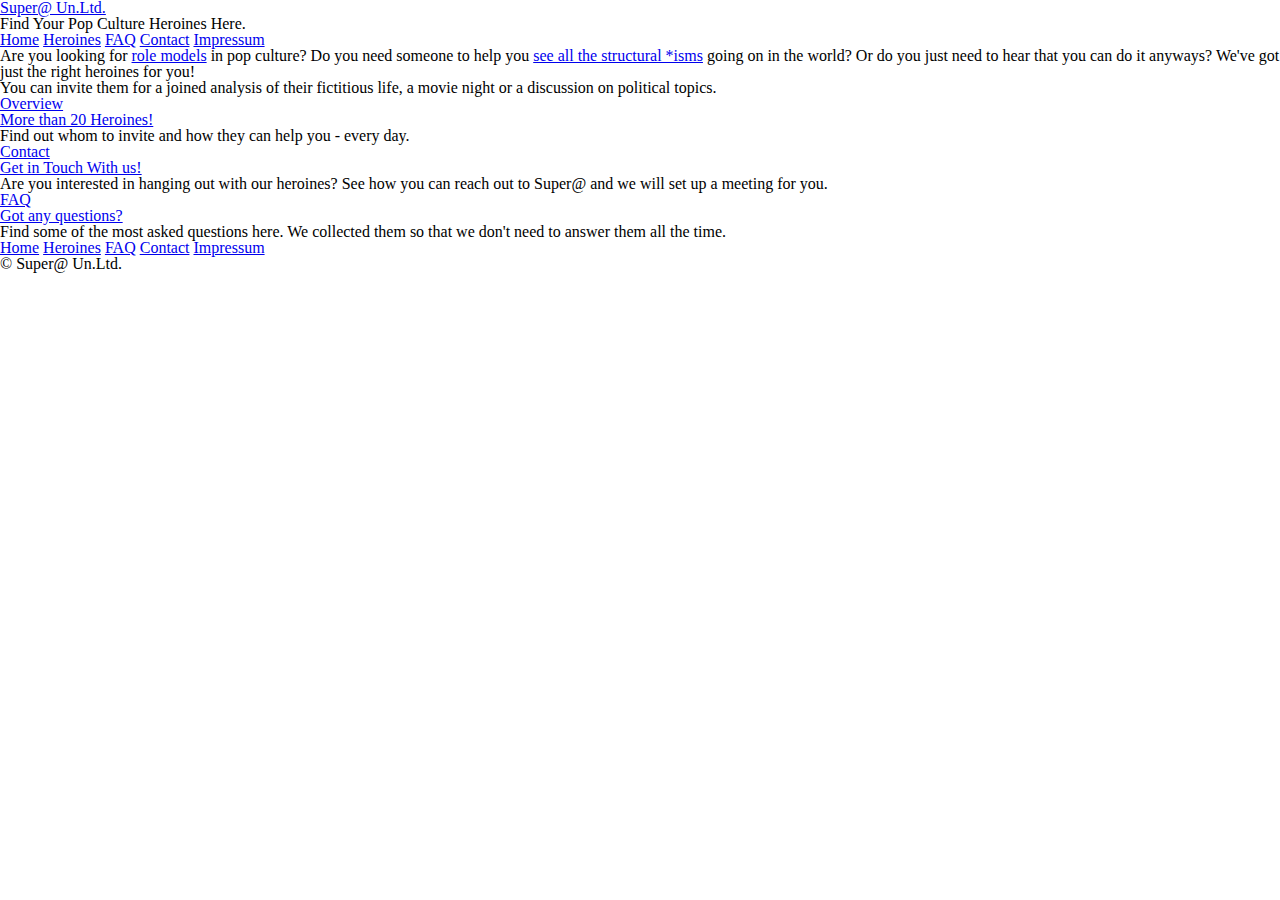
==== 2.Aufgabe/index.html @ 9f664d8e "Create initial page setup" ====
<!DOCTYPE html>
<html lang="en">
  <head>
    <meta charset="UTF-8">
    <title>Super@ Un.Ltd.</title>
    <link rel="stylesheet" href="assets/stylesheets/main.css">
  </head>
  <body>
    <header>
      <h1><a href="index.html">Super@ Un.Ltd.</a></h1>
      <h2>Find Your Pop Culture Heroines Here.</h2>
      <nav>
        <a href="index.html">Home</a>
        <a href="heroines.html">Heroines</a>
        <a href="faq.html">FAQ</a>
        <a href="contact.html">Contact</a>
        <a href="impressum.html">Impressum</a>
      </nav>
    </header>
    <section>
      <p>Are you looking for <a href="heroines.html"><strong>role models</strong></a> in pop culture? Do you need someone to help you <a href="https://en.wikipedia.org/wiki/Intersectionality"><strong>see all the structural *isms</strong></a> going on in the world? Or do you just need to hear that <strong>you can do it anyways</strong>? We've got just the right heroines for you!</p>
      <p>You can invite them for a joined analysis of their fictitious life, a movie night or a discussion on political topics.</p>
    </section>
    <section>
      <section>
        <a href="heroines.html">
          <h5>Overview</h5>
          <h3>More than 20 Heroines!</h3>
        </a>
        <p>Find out whom to invite and how they can help you - every day.</p>
      </section>
      <section>
        <a href="contact.html">
          <h5>Contact</h5>
          <h3>Get in Touch With us!</h3>
        </a>
        <p>Are you interested in hanging out with our heroines? See how you can reach out to Super@ and we will set up a meeting for you.</p>
      </section>
      <section>
        <a href="faq.html">
          <h5>FAQ</h5>
          <h3>Got any questions?</h3>
        </a>
        <p>Find some of the most asked questions here. We collected them so that we don't need to answer them all the time.</p>
      </section>
    </section>
    <footer>
      <nav>
        <a href="index.html">Home</a>
        <a href="heroines.html">Heroines</a>
        <a href="faq.html">FAQ</a>
        <a href="contact.html">Contact</a>
        <a href="impressum.html">Impressum</a>
      </nav>
      <small>&copy; Super@ Un.Ltd.</small>
    </footer>
  </body>
</html>
---- 2.Aufgabe/assets/stylesheets/main.css ----
/* http://meyerweb.com/eric/tools/css/reset/
v2.0 | 20110126
License: none (public domain)
*/

html, body, div, span, applet, object, iframe,
h1, h2, h3, h4, h5, h6, p, blockquote, pre,
a, abbr, acronym, address, big, cite, code,
del, dfn, em, img, ins, kbd, q, s, samp,
small, strike, strong, sub, sup, tt, var,
b, u, i, center,
dl, dt, dd, ol, ul, li,
fieldset, form, label, legend,
table, caption, tbody, tfoot, thead, tr, th, td,
article, aside, canvas, details, embed,
figure, figcaption, footer, header, hgroup,
menu, nav, output, ruby, section, summary,
time, mark, audio, video {
  margin: 0;
  padding: 0;
  border: 0;
  font-size: 100%;
  font: inherit;
  vertical-align: baseline;
}
/* HTML5 display-role reset for older browsers */
article, aside, details, figcaption, figure,
footer, header, hgroup, menu, nav, section {
  display: block;
}
body {
  line-height: 1;
}
ol, ul {
  list-style: none;
}
blockquote, q {
  quotes: none;
}
blockquote:before, blockquote:after,
q:before, q:after {
  content: '';
  content: none;
}
table {
  border-collapse: collapse;
  border-spacing: 0;
}
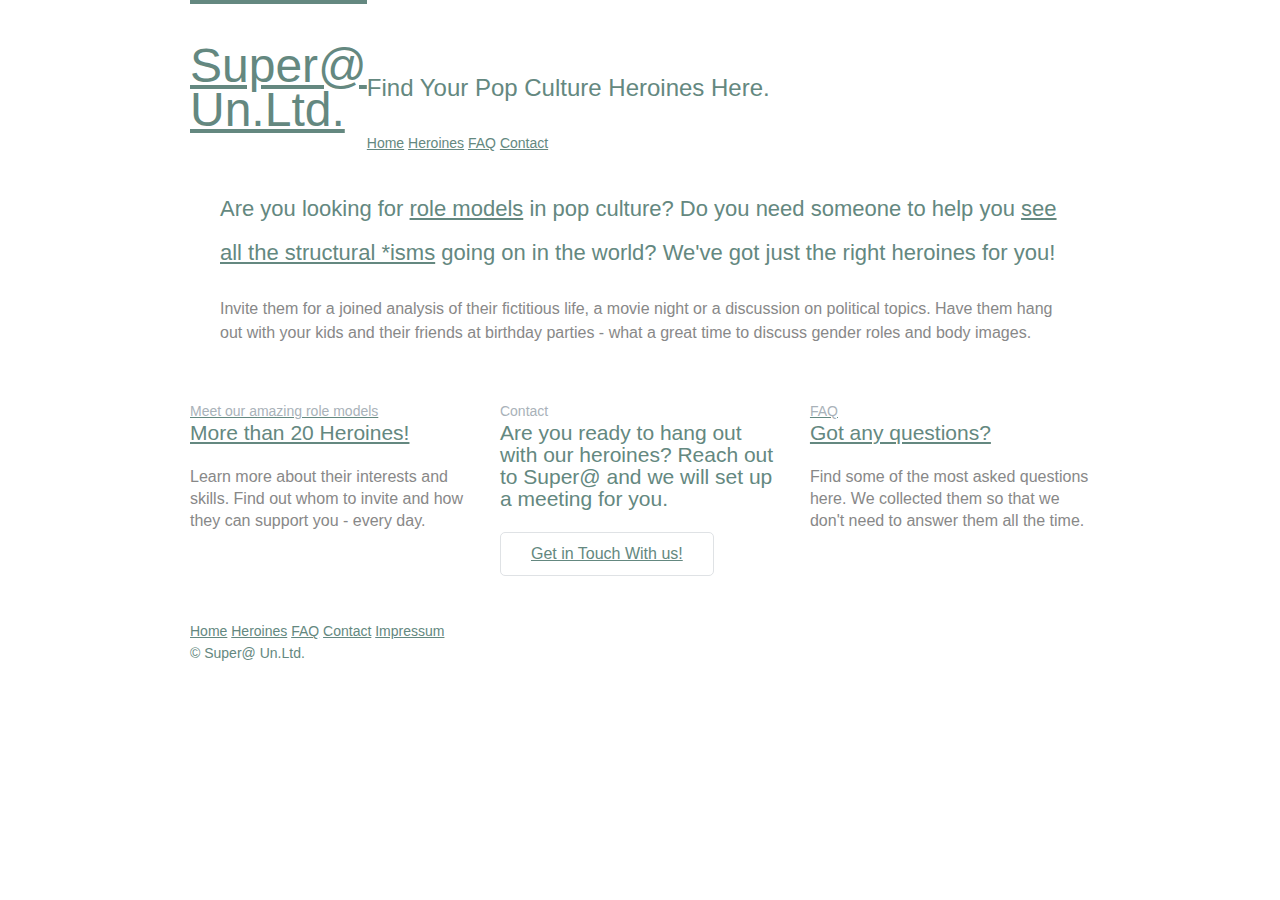
==== commit bcb38f68: "Save inbetween" ====
--- a/2.Aufgabe/index.html
+++ b/2.Aufgabe/index.html
@@ -6,37 +6,32 @@
     <link rel="stylesheet" href="assets/stylesheets/main.css">
   </head>
   <body>
-    <header>
-      <h1><a href="index.html">Super@ Un.Ltd.</a></h1>
-      <h2>Find Your Pop Culture Heroines Here.</h2>
-      <nav>
+    <header class="container group">
+      <h1 class="logo"><a href="index.html">Super@ <br> Un.Ltd.</a></h1>
+      <h2 class="tagline">Find Your Pop Culture Heroines Here.</h2>
+      <nav class="primary-nav">
         <a href="index.html">Home</a>
         <a href="heroines.html">Heroines</a>
         <a href="faq.html">FAQ</a>
         <a href="contact.html">Contact</a>
-        <a href="impressum.html">Impressum</a>
       </nav>
     </header>
-    <section>
-      <p>Are you looking for <a href="heroines.html"><strong>role models</strong></a> in pop culture? Do you need someone to help you <a href="https://en.wikipedia.org/wiki/Intersectionality"><strong>see all the structural *isms</strong></a> going on in the world? Or do you just need to hear that <strong>you can do it anyways</strong>? We've got just the right heroines for you!</p>
-      <p>You can invite them for a joined analysis of their fictitious life, a movie night or a discussion on political topics.</p>
+    <section class="container heroines">
+      <h2>Are you looking for <a href="heroines.html"><strong>role models</strong></a> in pop culture? Do you need someone to help you <a href="https://en.wikipedia.org/wiki/Intersectionality" target="_blank"><strong>see all the structural *isms</strong></a> going on in the world? We've got just the right heroines for you!</h2>
+      <p>Invite them for a joined analysis of their fictitious life, a movie night or a discussion on political topics. Have them hang out with your kids and their friends at birthday parties - what a great time to discuss gender roles and body images.</p>
     </section>
-    <section>
-      <section>
+    <section class="grid">
+      <section class="teaser col-1-3">
         <a href="heroines.html">
-          <h5>Overview</h5>
+          <h5>Meet our amazing role models</h5>
           <h3>More than 20 Heroines!</h3>
         </a>
-        <p>Find out whom to invite and how they can help you - every day.</p>
-      </section>
-      <section>
-        <a href="contact.html">
-          <h5>Contact</h5>
-          <h3>Get in Touch With us!</h3>
-        </a>
-        <p>Are you interested in hanging out with our heroines? See how you can reach out to Super@ and we will set up a meeting for you.</p>
-      </section>
-      <section>
+        <p>Learn more about their interests and skills. Find out whom to invite and how they can support you - every day.</p>
+      </section><section class="col-1-3">
+        <h5>Contact</h5>
+        <h3>Are you ready to hang out with our heroines? Reach out to Super@ and we will set up a meeting for you.</h3>
+        <a href="contact.html" class="btn btn-alt">Get in Touch With us!</a>
+      </section><section class="teaser col-1-3">
         <a href="faq.html">
           <h5>FAQ</h5>
           <h3>Got any questions?</h3>
@@ -44,7 +39,7 @@
         <p>Find some of the most asked questions here. We collected them so that we don't need to answer them all the time.</p>
       </section>
     </section>
-    <footer>
+    <footer class="primary-footer container group">
       <nav>
         <a href="index.html">Home</a>
         <a href="heroines.html">Heroines</a>
--- a/2.Aufgabe/assets/stylesheets/main.css
+++ b/2.Aufgabe/assets/stylesheets/main.css
@@ -46,3 +46,164 @@
   border-collapse: collapse;
   border-spacing: 0;
 }
+
+/* GRID */
+
+*,
+*:before,
+*:after {
+  -webkit-box-sizing: border-box;
+  -moz-box-sizing: border-box;
+  box-sizing: border-box;
+}
+.container,
+.grid {
+  margin: 0 auto;
+  width: 960px;
+}
+.container {
+  padding-left: 30px;
+  padding-right: 30px;
+}
+.col-1-3 {
+  width: 33.33%;
+}
+.col-2-3 {
+  width: 66.66%;
+}
+.col-1-3,
+.col-2-3 {
+  display: inline-block;
+  vertical-align: top;
+}
+.grid,
+.col-1-3,
+.col-2-3 {
+  padding-left: 15px;
+  padding-right: 15px;
+}
+
+/* TYPOGRAPHY */
+
+h1, h2, h3, h4, h6, p {
+  margin-bottom: 22px;
+}
+h1, h2, h3, h4 {
+  color: #648880;
+}
+h1 {
+  font-size: 36px;
+  line-height: 44px;
+}
+h2 {
+  font-size: 24px;
+  line-height: 44px;
+}
+h3 {
+  font-size: 21px;
+}
+h4 {
+  font-size: 18px;
+}
+h5 {
+  color: #a9b2b9;
+  font-size: 14px;
+  font-weight: 400;
+}
+strong {
+  font-weight: 400;
+}
+cite, em {
+  font-style: italic;
+}
+
+/* LINKS */
+
+a:hover {
+  color: #a9b2b9;
+}
+a {
+  color: #648880;
+}
+
+/* BUTTONS */
+
+.btn {
+  border-radius: 5px;
+  display: inline-block;
+  margin: 0;
+}
+.btn-alt {
+    border: 1px solid #dfe2e5;
+    padding: 10px 30px;
+}
+
+/* INDEX / HOME */
+
+.heroines {
+  line-height: 24px;
+  padding: 11px 60px 33px 60px;
+}
+.heroines h2 {
+  font-size: 22px;
+}
+.heroines p {
+  font-size: 16px;
+}
+
+
+/* CLEARFIX */
+
+.group:before,
+.group:after {
+  content: "";
+  display: table;
+}
+.group:after {
+  clear: both;
+}
+.group {
+  clear: both;
+  *zoom: 1;
+}
+
+/* PRIMARY HEADER */
+
+.logo {
+  border-top: 4px solid #648880;
+  float: left;
+  font-size: 48px;
+  line-height: 44px;
+  padding: 40px 0 22px 0;
+}
+.tagline {
+  margin: 66px 0 22px 0;
+}
+.primary-nav {
+  font-size: 14px;
+  font-weight: 400;
+}
+
+/* PRIMARY FOOTER */
+
+.primary-footer {
+  color: #648880;
+  font-size: 14px;
+  padding-bottom: 44px;
+  padding-top: 44px;
+}
+.primary-footer small {
+  float: left;
+  font-weight: 400;
+}
+
+/* CUSTOM STYLES */
+
+body {
+  color: #888;
+  font: 300 16px/22px "Open Sans", "Helvetica Neue", Helvetica, Arial, sans-serif;
+}
+
+.teaser a:hover h3 {
+  color: #a9b2b9;
+}
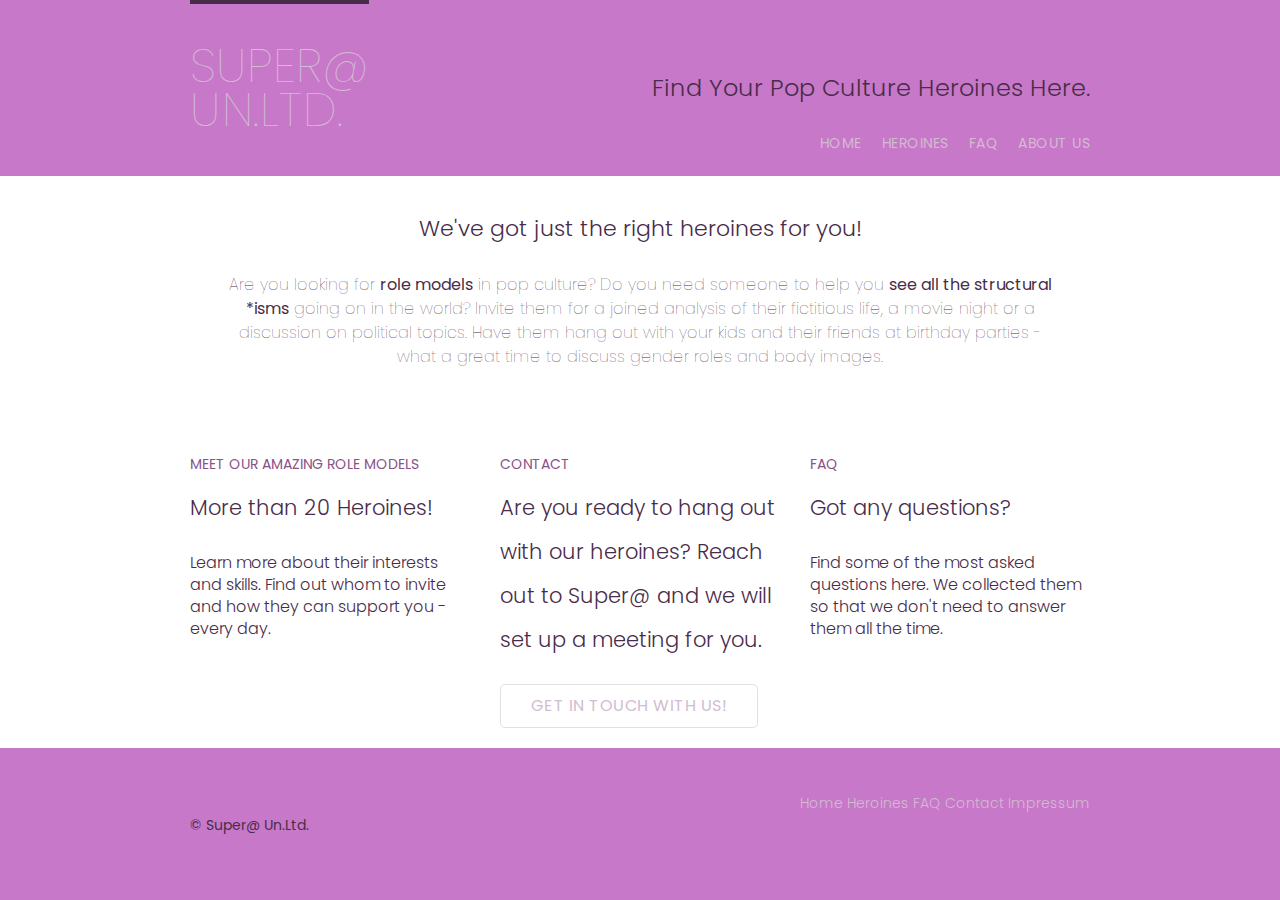
==== commit 91f77ce6: "I just dont know how to pretty." ====
--- a/2.Aufgabe/index.html
+++ b/2.Aufgabe/index.html
@@ -4,43 +4,50 @@
     <meta charset="UTF-8">
     <title>Super@ Un.Ltd.</title>
     <link rel="stylesheet" href="assets/stylesheets/main.css">
+    <link href='https://fonts.googleapis.com/css?family=Poppins:400,300' rel='stylesheet' type='text/css'>
   </head>
   <body>
-    <header class="container group">
+    <header class="primary-header container group">
       <h1 class="logo"><a href="index.html">Super@ <br> Un.Ltd.</a></h1>
       <h2 class="tagline">Find Your Pop Culture Heroines Here.</h2>
-      <nav class="primary-nav">
-        <a href="index.html">Home</a>
-        <a href="heroines.html">Heroines</a>
-        <a href="faq.html">FAQ</a>
-        <a href="contact.html">Contact</a>
+      <nav class="nav primary-nav">
+        <ul>
+          <li><a href="index.html">Home</a></li><!--
+          --><li><a href="heroines.html">Heroines</a></li><!--
+          --><li><a href="faq.html">FAQ</a></li><!--
+          --><li><a href="about.html">About Us</a></li>
+        </ul>
       </nav>
     </header>
-    <section class="container heroines">
-      <h2>Are you looking for <a href="heroines.html"><strong>role models</strong></a> in pop culture? Do you need someone to help you <a href="https://en.wikipedia.org/wiki/Intersectionality" target="_blank"><strong>see all the structural *isms</strong></a> going on in the world? We've got just the right heroines for you!</h2>
-      <p>Invite them for a joined analysis of their fictitious life, a movie night or a discussion on political topics. Have them hang out with your kids and their friends at birthday parties - what a great time to discuss gender roles and body images.</p>
+    <section class="row-alt">
+      <div class="container heroines">
+        <h2>We've got just the right heroines for you!</h2>
+        <p>Are you looking for <a href="heroines.html"><strong>role models</strong></a> in pop culture? Do you need someone to help you <a href="https://en.wikipedia.org/wiki/Intersectionality" target="_blank"><strong>see all the structural *isms</strong></a> going on in the world? Invite them for a joined analysis of their fictitious life, a movie night or a discussion on political topics. Have them hang out with your kids and their friends at birthday parties - what a great time to discuss gender roles and body images.</p>
+      </div>
     </section>
-    <section class="grid">
-      <section class="teaser col-1-3">
-        <a href="heroines.html">
-          <h5>Meet our amazing role models</h5>
-          <h3>More than 20 Heroines!</h3>
-        </a>
-        <p>Learn more about their interests and skills. Find out whom to invite and how they can support you - every day.</p>
-      </section><section class="col-1-3">
-        <h5>Contact</h5>
-        <h3>Are you ready to hang out with our heroines? Reach out to Super@ and we will set up a meeting for you.</h3>
-        <a href="contact.html" class="btn btn-alt">Get in Touch With us!</a>
-      </section><section class="teaser col-1-3">
-        <a href="faq.html">
-          <h5>FAQ</h5>
-          <h3>Got any questions?</h3>
-        </a>
-        <p>Find some of the most asked questions here. We collected them so that we don't need to answer them all the time.</p>
-      </section>
+    <section class="row">
+      <div class="grid">
+        <section class="teaser col-1-3">
+          <a href="heroines.html">
+            <h5>Meet our amazing role models</h5>
+            <h3>More than 20 Heroines!</h3>
+          </a>
+          <p>Learn more about their interests and skills. Find out whom to invite and how they can support you - every day.</p>
+        </section><section class="col-1-3">
+          <h5>Contact</h5>
+          <h3>Are you ready to hang out with our heroines? Reach out to Super@ and we will set up a meeting for you.</h3>
+          <a href="contact.html" class="btn btn-alt">Get in Touch With us!</a>
+        </section><section class="teaser col-1-3">
+          <a href="faq.html">
+            <h5>FAQ</h5>
+            <h3>Got any questions?</h3>
+          </a>
+          <p>Find some of the most asked questions here. We collected them so that we don't need to answer them all the time.</p>
+        </section>
+      </div>
     </section>
     <footer class="primary-footer container group">
-      <nav>
+      <nav class="nav">
         <a href="index.html">Home</a>
         <a href="heroines.html">Heroines</a>
         <a href="faq.html">FAQ</a>
--- a/2.Aufgabe/assets/stylesheets/main.css
+++ b/2.Aufgabe/assets/stylesheets/main.css
@@ -89,7 +89,7 @@
   margin-bottom: 22px;
 }
 h1, h2, h3, h4 {
-  color: #648880;
+  color: #492C49;
 }
 h1 {
   font-size: 36px;
@@ -101,14 +101,17 @@
 }
 h3 {
   font-size: 21px;
+  line-height: 44px;
 }
 h4 {
   font-size: 18px;
 }
 h5 {
-  color: #a9b2b9;
+  color: #895289;
   font-size: 14px;
   font-weight: 400;
+  text-transform: uppercase;
+  line-height: 44px;
 }
 strong {
   font-weight: 400;
@@ -119,38 +122,52 @@
 
 /* LINKS */
 
+a {
+  color: #492C49;
+  text-decoration: none;
+}
 a:hover {
-  color: #a9b2b9;
-}
-a {
-  color: #648880;
+  color: #895289;
+}
+.teaser a:hover h3 {
+  color: #895289;
 }
 
 /* BUTTONS */
 
 .btn {
   border-radius: 5px;
+  color: #D2BCD2;
+  cursor: pointer;
   display: inline-block;
+  font-weight: 400;
+  letter-spacing: .5px;
   margin: 0;
+  text-transform: uppercase;
 }
 .btn-alt {
     border: 1px solid #dfe2e5;
     padding: 10px 30px;
 }
+.btn-alt:hover {
+  background: #dfe2e5;
+  color: #492C49;
+}
 
 /* INDEX / HOME */
 
 .heroines {
   line-height: 24px;
-  padding: 11px 60px 33px 60px;
+  padding: 11px 60px 11px 60px;
+  text-align: center;
 }
 .heroines h2 {
   font-size: 22px;
 }
 .heroines p {
   font-size: 16px;
-}
-
+  font-weight: 100;
+}
 
 /* CLEARFIX */
 
@@ -167,27 +184,59 @@
   *zoom: 1;
 }
 
+/* ROWS */
+
+.row {
+  background: #fff;
+  min-width: 960px;
+  padding: 20px 0 20px 0;
+}
+.row,
+.row-alt {
+  min-width: 960px;
+}
+.row-alt {
+   background: #fff;
+   padding: 20px 0 20px 0;
+ }
+
 /* PRIMARY HEADER */
 
 .logo {
-  border-top: 4px solid #648880;
+  border-top: 4px solid #492C49;
   float: left;
   font-size: 48px;
+  font-weight: 100;
+  letter-spacing: .5px;
   line-height: 44px;
   padding: 40px 0 22px 0;
+  text-transform: uppercase;
 }
 .tagline {
+  color: #492C49;
   margin: 66px 0 22px 0;
+  text-align: right;
 }
 .primary-nav {
   font-size: 14px;
   font-weight: 400;
+  letter-spacing: .5px;
+  text-transform: uppercase;
+  text-align: right;
+}
+.primary-header a,
+.primary-footer a {
+  color: #D2BCD2;
+}
+.primary-header a:hover,
+.primary-footer a:hover {
+  color: #492C49;
 }
 
 /* PRIMARY FOOTER */
 
 .primary-footer {
-  color: #648880;
+  color: #492C49;
   font-size: 14px;
   padding-bottom: 44px;
   padding-top: 44px;
@@ -197,13 +246,37 @@
   font-weight: 400;
 }
 
+/* NAVIGATION */
+
+.nav {
+  text-align: right;
+}
+.nav li {
+  display: inline-block;
+  margin: 0 10px;
+  vertical-align: top;
+}
+.nav li:last-child {
+  margin-right: 0;
+}
+
 /* CUSTOM STYLES */
 
 body {
-  color: #888;
-  font: 300 16px/22px "Open Sans", "Helvetica Neue", Helvetica, Arial, sans-serif;
-}
-
-.teaser a:hover h3 {
-  color: #a9b2b9;
-}
+  background: #C878C9;
+  color: #492C49;
+  font: 300 16px/22px "Poppins", "Helvetica Neue", Helvetica, Arial, sans-serif;
+}
+
+/* HEROINES */
+
+.heroine-info {
+  border: 1px solid #492C49;
+  border-radius: 5px;
+  margin-top: 88px;
+  padding: 22px 0;
+  text-align: center;
+}
+.heroine {
+  margin-bottom: 44px;
+}
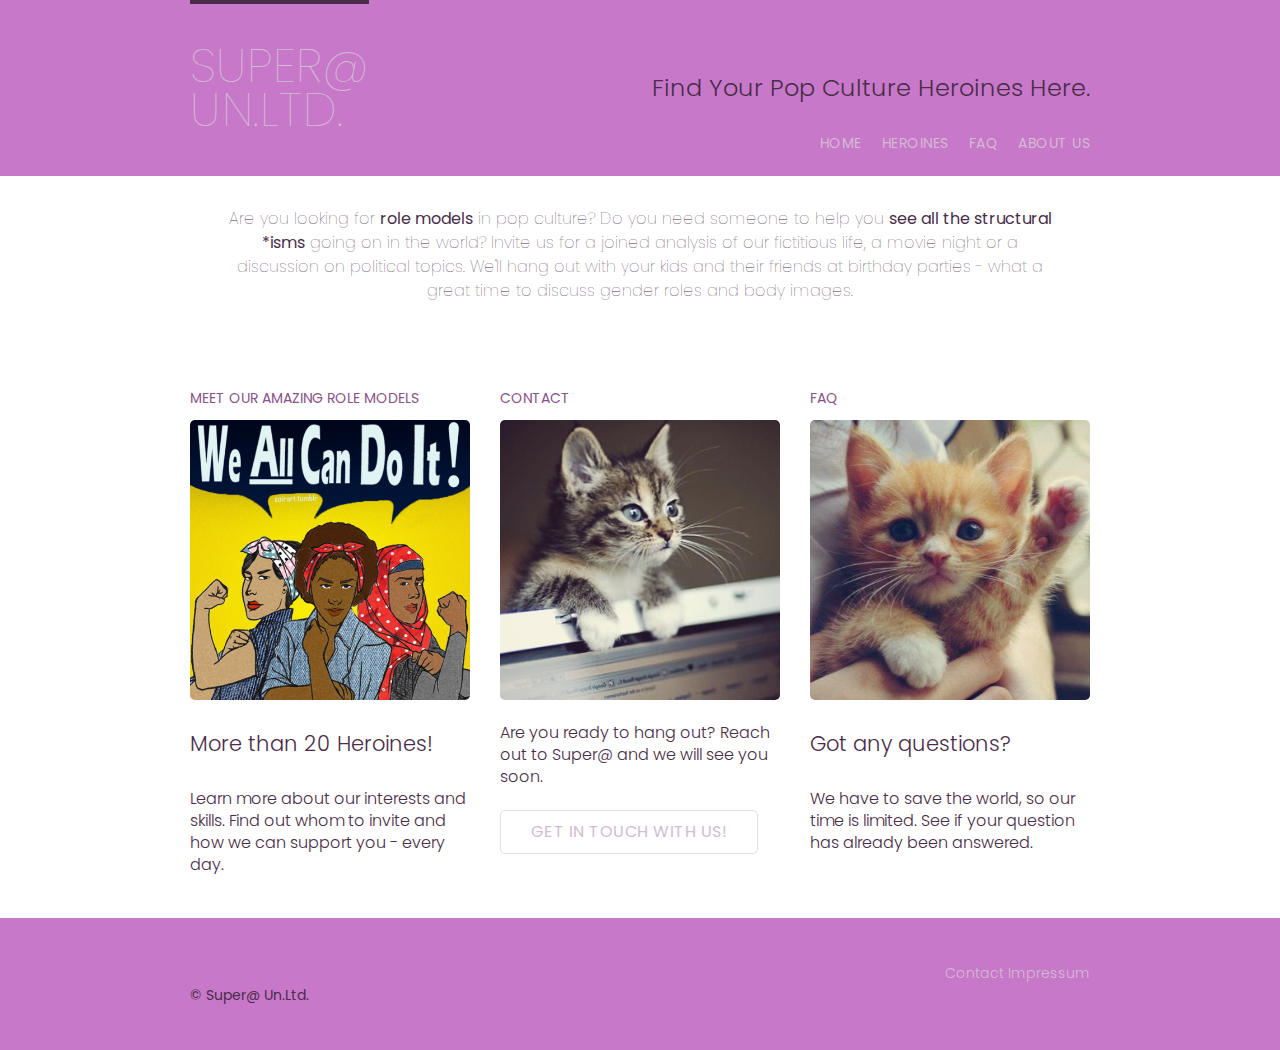
==== commit be080f6d: "Include Map for Impressum" ====
--- a/2.Aufgabe/index.html
+++ b/2.Aufgabe/index.html
@@ -21,36 +21,35 @@
     </header>
     <section class="row-alt">
       <div class="container heroines">
-        <h2>We've got just the right heroines for you!</h2>
-        <p>Are you looking for <a href="heroines.html"><strong>role models</strong></a> in pop culture? Do you need someone to help you <a href="https://en.wikipedia.org/wiki/Intersectionality" target="_blank"><strong>see all the structural *isms</strong></a> going on in the world? Invite them for a joined analysis of their fictitious life, a movie night or a discussion on political topics. Have them hang out with your kids and their friends at birthday parties - what a great time to discuss gender roles and body images.</p>
+        <p>Are you looking for <a href="heroines.html"><strong>role models</strong></a> in pop culture? Do you need someone to help you <a href="https://en.wikipedia.org/wiki/Intersectionality" target="_blank"><strong>see all the structural *isms</strong></a> going on in the world? Invite us for a joined analysis of our fictitious life, a movie night or a discussion on political topics. We'll hang out with your kids and their friends at birthday parties - what a great time to discuss gender roles and body images.</p>
       </div>
     </section>
     <section class="row">
       <div class="grid">
         <section class="teaser col-1-3">
+          <h5>Meet our amazing role models</h5>
           <a href="heroines.html">
-            <h5>Meet our amazing role models</h5>
+            <img src="assets/images/home/we_can_do_it1.png" alt="Yes We Can">
             <h3>More than 20 Heroines!</h3>
           </a>
-          <p>Learn more about their interests and skills. Find out whom to invite and how they can support you - every day.</p>
-        </section><section class="col-1-3">
+          <p>Learn more about our interests and skills. Find out whom to invite and how we can support you - every day.</p>
+        </section><section class="teaser col-1-3">
           <h5>Contact</h5>
-          <h3>Are you ready to hang out with our heroines? Reach out to Super@ and we will set up a meeting for you.</h3>
+          <img src="assets/images/home/contact1.jpg" alt="Contact">
+          <p>Are you ready to hang out? Reach out to Super@ and we will see you soon.</p>
           <a href="contact.html" class="btn btn-alt">Get in Touch With us!</a>
         </section><section class="teaser col-1-3">
+          <h5>FAQ</h5>
           <a href="faq.html">
-            <h5>FAQ</h5>
+            <img src="assets/images/home/faq1.jpg" alt="Frequently Asked Questions">
             <h3>Got any questions?</h3>
           </a>
-          <p>Find some of the most asked questions here. We collected them so that we don't need to answer them all the time.</p>
+          <p>We have to save the world, so our time is limited. See if your question has already been answered.</p>
         </section>
       </div>
     </section>
     <footer class="primary-footer container group">
       <nav class="nav">
-        <a href="index.html">Home</a>
-        <a href="heroines.html">Heroines</a>
-        <a href="faq.html">FAQ</a>
         <a href="contact.html">Contact</a>
         <a href="impressum.html">Impressum</a>
       </nav>
--- a/2.Aufgabe/assets/stylesheets/main.css
+++ b/2.Aufgabe/assets/stylesheets/main.css
@@ -168,6 +168,12 @@
   font-size: 16px;
   font-weight: 100;
 }
+.teaser img {
+  border-radius: 5px;
+  display: block;
+  margin-bottom: 22px;
+  max-width: 100%
+}
 
 /* CLEARFIX */
 
@@ -271,12 +277,27 @@
 /* HEROINES */
 
 .heroine-info {
-  border: 1px solid #492C49;
+  border: 1px solid #895289;
   border-radius: 5px;
   margin-top: 88px;
   padding: 22px 0;
   text-align: center;
 }
+.heroine-info img {
+  border-radius: 5px;
+  height: 200px;
+  margin: 0 0 22px 0;
+  vertical-align: top;
+}
 .heroine {
   margin-bottom: 44px;
 }
+
+/* VENUE */
+
+.venue {
+  margin-bottom: 22px;
+}
+.map {
+  height: 264px;
+}
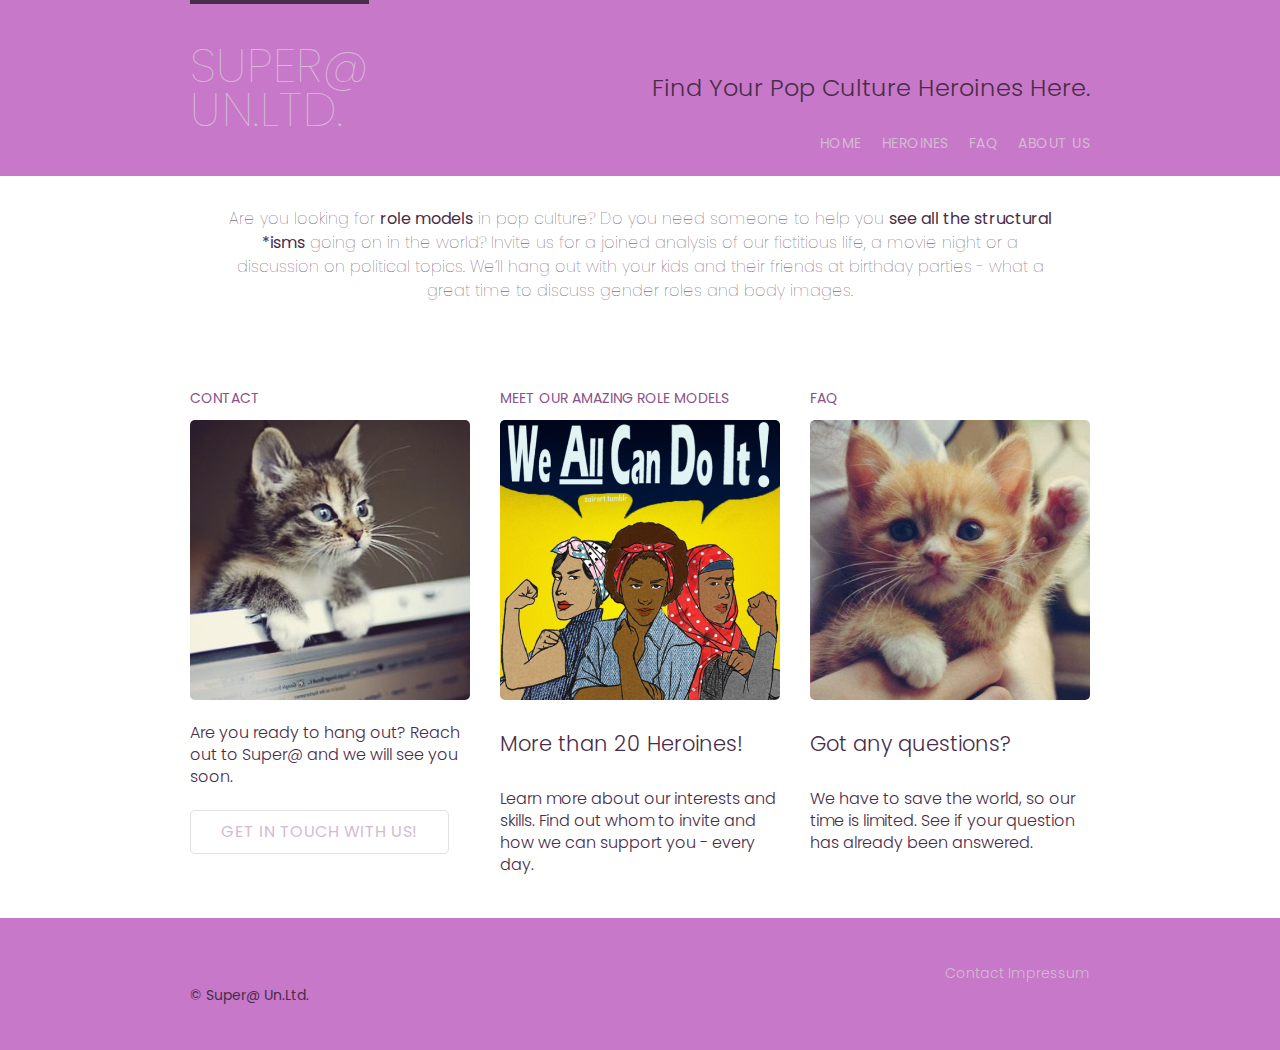
==== commit 3693daa7: "Provide contact form" ====
--- a/2.Aufgabe/index.html
+++ b/2.Aufgabe/index.html
@@ -21,23 +21,23 @@
     </header>
     <section class="row-alt">
       <div class="container heroines">
-        <p>Are you looking for <a href="heroines.html"><strong>role models</strong></a> in pop culture? Do you need someone to help you <a href="https://en.wikipedia.org/wiki/Intersectionality" target="_blank"><strong>see all the structural *isms</strong></a> going on in the world? Invite us for a joined analysis of our fictitious life, a movie night or a discussion on political topics. We'll hang out with your kids and their friends at birthday parties - what a great time to discuss gender roles and body images.</p>
+        <p>Are you looking for <a href="heroines.html"><strong>role models</strong></a> in pop culture? Do you need someone to help you <a href="https://en.wikipedia.org/wiki/Intersectionality" target="_blank"><strong>see all the structural *isms</strong></a> going on in the world? Invite us for a joined analysis of our fictitious life, a movie night or a discussion on political topics. We&#8217;ll hang out with your kids and their friends at birthday parties - what a great time to discuss gender roles and body images.</p>
       </div>
     </section>
     <section class="row">
       <div class="grid">
         <section class="teaser col-1-3">
+          <h5>Contact</h5>
+          <img src="assets/images/home/contact1.jpg" alt="Contact">
+          <p>Are you ready to hang out? Reach out to Super@ and we will see you soon.</p>
+          <a href="contact.html" class="btn btn-alt">Get in Touch With us!</a>
+        </section><section class="teaser col-1-3">
           <h5>Meet our amazing role models</h5>
           <a href="heroines.html">
             <img src="assets/images/home/we_can_do_it1.png" alt="Yes We Can">
             <h3>More than 20 Heroines!</h3>
           </a>
           <p>Learn more about our interests and skills. Find out whom to invite and how we can support you - every day.</p>
-        </section><section class="teaser col-1-3">
-          <h5>Contact</h5>
-          <img src="assets/images/home/contact1.jpg" alt="Contact">
-          <p>Are you ready to hang out? Reach out to Super@ and we will see you soon.</p>
-          <a href="contact.html" class="btn btn-alt">Get in Touch With us!</a>
         </section><section class="teaser col-1-3">
           <h5>FAQ</h5>
           <a href="faq.html">
--- a/2.Aufgabe/assets/stylesheets/main.css
+++ b/2.Aufgabe/assets/stylesheets/main.css
@@ -153,6 +153,15 @@
   background: #dfe2e5;
   color: #492C49;
 }
+.btn-default {
+  border: 0;
+  background: #895289;
+  padding: 11px 30px;
+  font-size: 14px;
+}
+.btn-default:hover {
+  background: #492C49;
+}
 
 /* INDEX / HOME */
 
@@ -301,3 +310,46 @@
 .map {
   height: 264px;
 }
+
+/* CONTACT */
+.why-hang {
+  list-style: square;
+  margin: 0 0 22px 30px;
+}
+form {
+  margin-bottom: 22px;
+}
+input,
+select,
+textarea {
+  font: 300 16px/22px "Poppins", "Open Sans", "Helvetica Neue", Helvetica, Arial, sans-serif;
+}
+.register-group label {
+  color: #492C49;
+  cursor: pointer;
+  font-weight: 400;
+}
+.register-group input,
+.register-group select,
+.register-group textarea {
+  border: 1px solid #895289;
+  border-radius: 5px;
+  color: #492C49;
+  display: block;
+  margin: 5px 0 27px 0;
+  padding: 5px 8px;
+}
+.register-group select {
+  width: 100%;
+}
+.register-group input,
+.register-group textarea {
+  width: 100%;
+}
+.register-group select {
+  height: 34px;
+  width: 100%;
+}
+.register-group textarea {
+  height: 78px;
+}
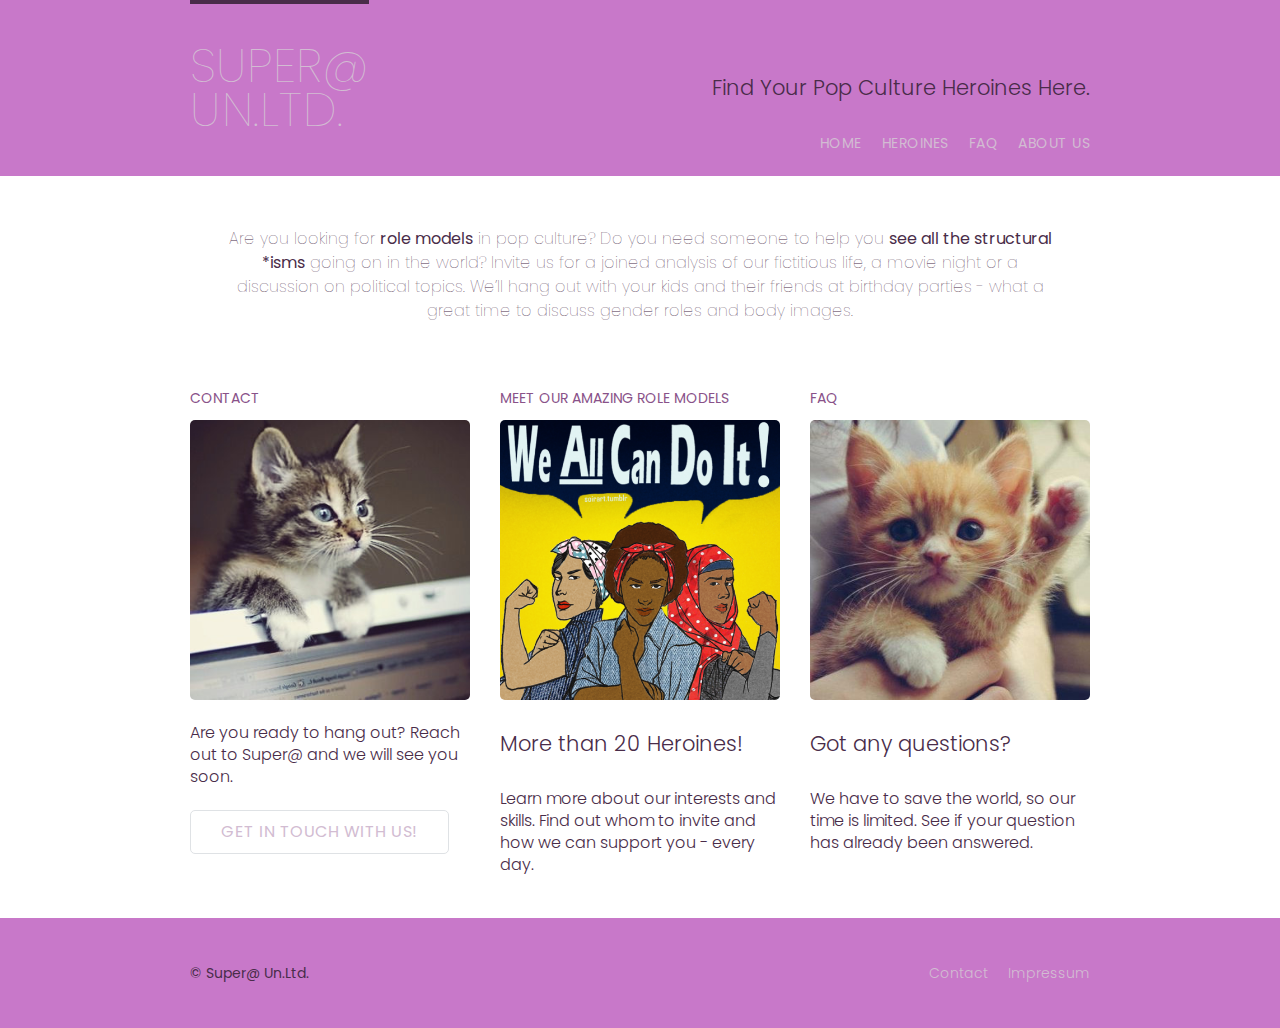
==== commit 7dd891aa: "Try making it look less horrible" ====
--- a/2.Aufgabe/index.html
+++ b/2.Aufgabe/index.html
@@ -9,7 +9,7 @@
   <body>
     <header class="primary-header container group">
       <h1 class="logo"><a href="index.html">Super@ <br> Un.Ltd.</a></h1>
-      <h2 class="tagline">Find Your Pop Culture Heroines Here.</h2>
+      <h3 class="tagline">Find Your Pop Culture Heroines Here.</h3>
       <nav class="nav primary-nav">
         <ul>
           <li><a href="index.html">Home</a></li><!--
@@ -49,11 +49,13 @@
       </div>
     </section>
     <footer class="primary-footer container group">
+    <small>&copy; Super@ Un.Ltd.</small>
       <nav class="nav">
-        <a href="contact.html">Contact</a>
-        <a href="impressum.html">Impressum</a>
+        <ul>
+          <li><a href="contact.html">Contact</a></a></li><!--
+          --><li><a href="impressum.html">Impressum</a></li>
+        </ul>
       </nav>
-      <small>&copy; Super@ Un.Ltd.</small>
     </footer>
   </body>
 </html>
--- a/2.Aufgabe/assets/stylesheets/main.css
+++ b/2.Aufgabe/assets/stylesheets/main.css
@@ -211,9 +211,9 @@
   min-width: 960px;
 }
 .row-alt {
-   background: #fff;
-   padding: 20px 0 20px 0;
- }
+  padding-top: 40px;
+  background: #fff;
+}
 
 /* PRIMARY HEADER */
 
@@ -353,3 +353,39 @@
 .register-group textarea {
   height: 78px;
 }
+
+/* HEROINE OVERVIEW */
+
+table {
+  margin-bottom: 24px;
+  width: 100%;
+}
+th {
+  padding-right: 45px;
+  text-align: right;
+  width: 20%;
+}
+td {
+  width: 40%;
+}
+thead {
+  line-height: 44px;
+}
+thead th {
+  color: #895289;
+  font-size: 24px;
+}
+.second-row {
+  text-align: left;
+}
+tbody th {
+  color: #895289;
+  font-size: 14px;
+  font-weight: 400;
+  padding-top: 10px;
+  text-transform: uppercase;
+}
+tbody img {
+  border-radius: 50%;
+  width: 30%;
+}
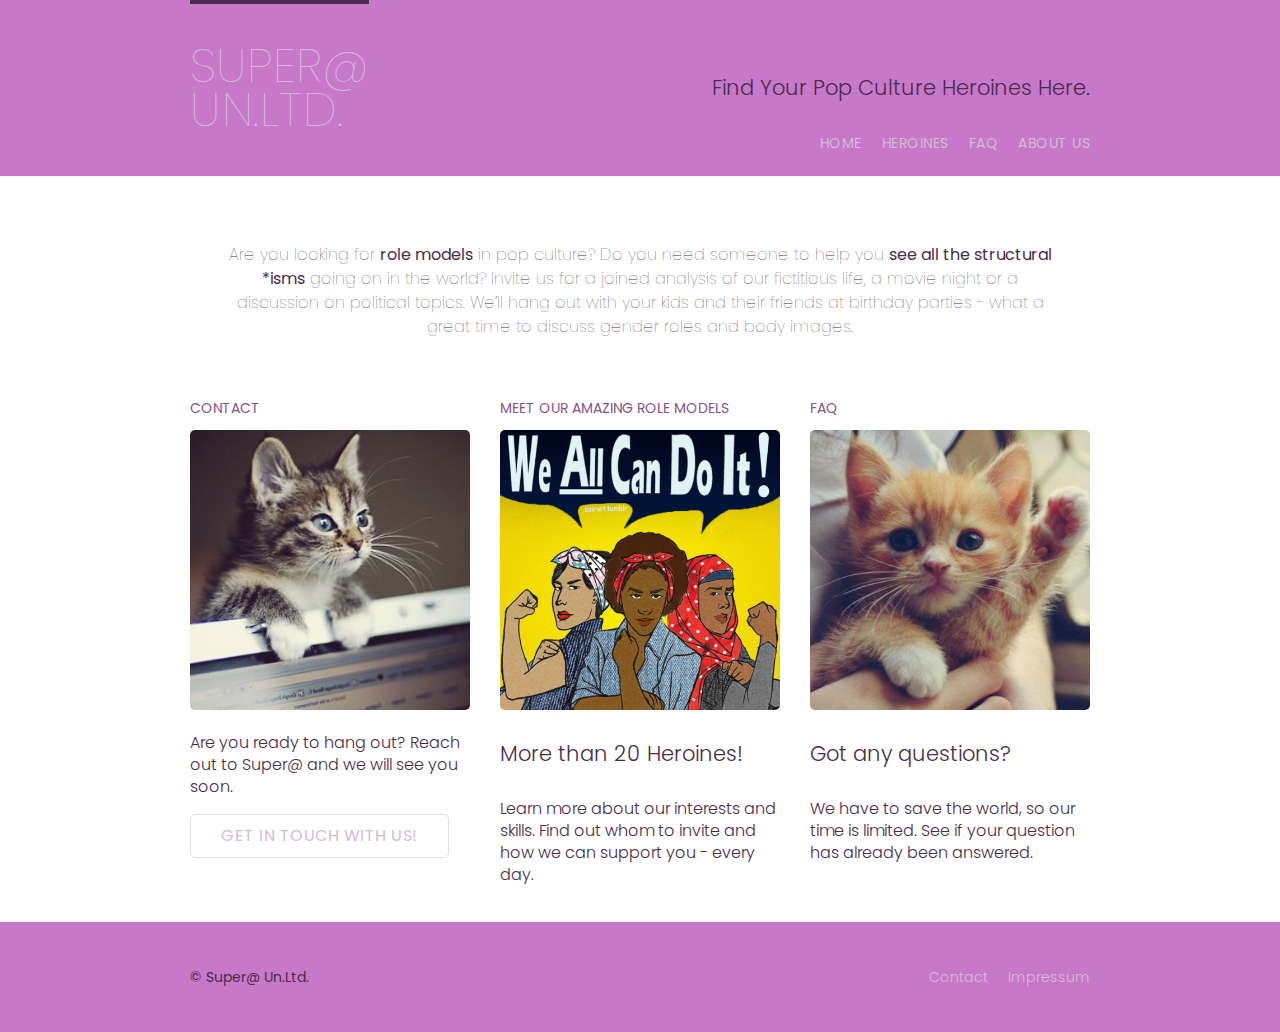
==== commit 8e879bb9: "Add tutorial link" ====
--- a/2.Aufgabe/index.html
+++ b/2.Aufgabe/index.html
@@ -2,7 +2,7 @@
 <html lang="en">
   <head>
     <meta charset="UTF-8">
-    <title>Super@ Un.Ltd.</title>
+    <title>Super@ Un.Ltd. | Home</title>
     <link rel="stylesheet" href="assets/stylesheets/main.css">
     <link href='https://fonts.googleapis.com/css?family=Poppins:400,300' rel='stylesheet' type='text/css'>
   </head>
--- a/2.Aufgabe/assets/stylesheets/main.css
+++ b/2.Aufgabe/assets/stylesheets/main.css
@@ -1,3 +1,8 @@
+/*
+Inspired by Shaw Howe's Tutorial and my Pop Culture knowledge
+http://learn.shayhowe.com/html-css/
+*/
+
 /* http://meyerweb.com/eric/tools/css/reset/
 v2.0 | 20110126
 License: none (public domain)
@@ -389,3 +394,20 @@
   border-radius: 50%;
   width: 30%;
 }
+
+/* FAQ */
+dd {
+  margin-left: 40px;
+}
+
+/* QUOTES */
+
+blockquote {
+  margin: 20px 40px;
+}
+p:first-of-type {
+  margin-bottom: 1em;
+}
+p:last-of-type {
+  margin-top: 1em;
+}
